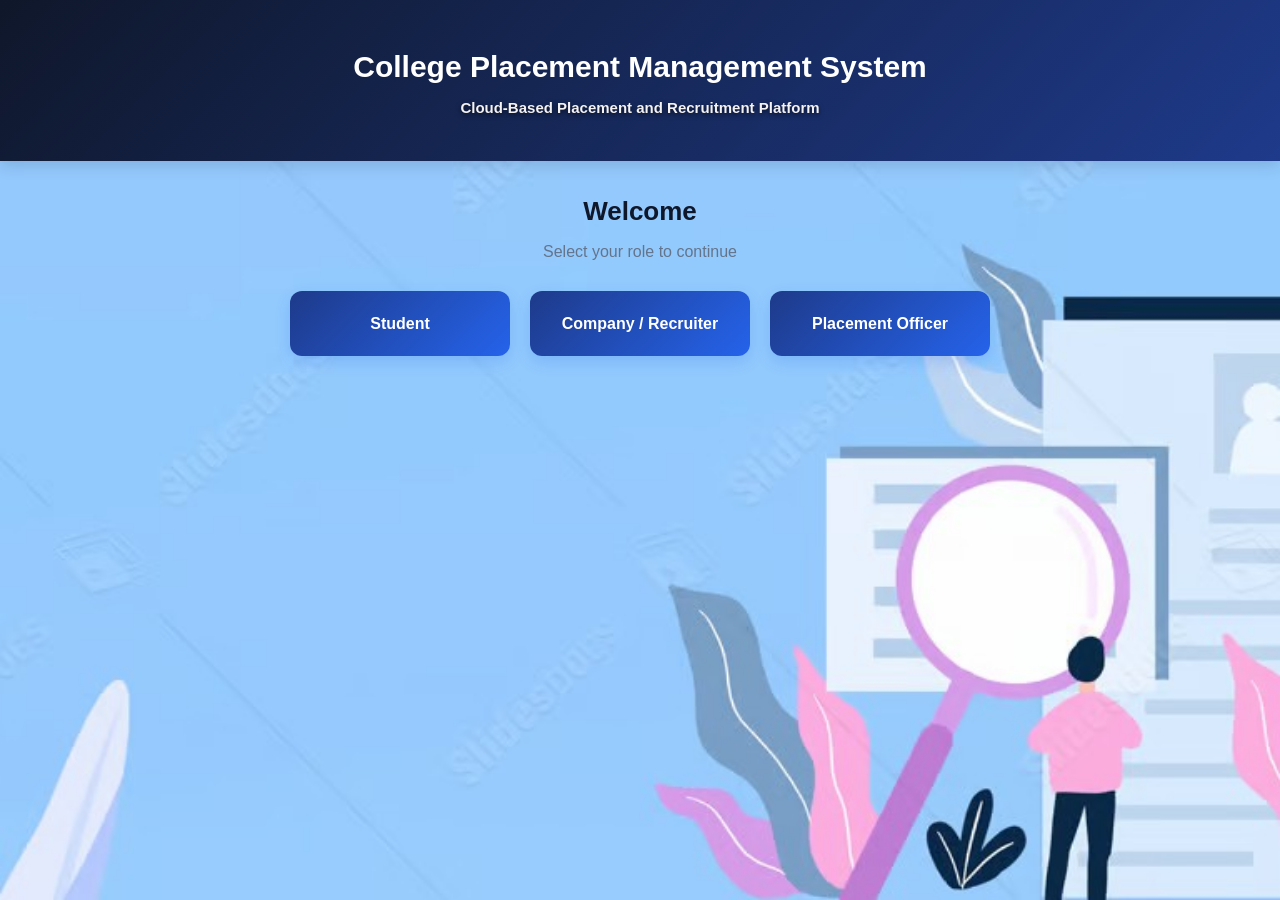
==== frontend/index.html @ e51c86cf "Initial commit - College Placement Management System" ====
<!DOCTYPE html>
<html lang="en">
<head>
    <meta charset="UTF-8">
    <meta name="viewport" content="width=device-width, initial-scale=1.0">
    <title>College Placement Management System</title>
    <link rel="stylesheet" href="css/style.css">
</head>

<body class="home-page">

    <header>
        <h1>College Placement Management System</h1>
        <p style="color: rgb(245, 242, 242); font-weight: 600; text-shadow: 0 2px 5px rgba(0,0,0,0.6);">Cloud-Based Placement and Recruitment Platform</p>
    </header>

    <main>
         
        <h2>Welcome</h2>
        <p>Select your role to continue</p>

        <div class="roles">
            <button onclick="selectRole('student')">Student</button>

            <button onclick="selectRole('company')">
                Company / Recruiter
            </button>

            <button onclick="selectRole('admin')">
                Placement Officer
            </button>
        </div>

        <div id="message"></div>
        
    </main>

    <script src="js/script.js"></script>
</body>
</html>
---- frontend/css/style.css ----
body {
    font-family: Arial, sans-serif;
    margin: 0;
    text-align: center;
}

header {
    padding: 30px;
}

main {
    margin-top: 50px;
}

.roles {
    display: flex;
    justify-content: center;
    gap: 20px;
    margin-top: 30px;
}

button {
    padding: 15px 25px;
    font-size: 16px;
    cursor: pointer;
}
.dashboard {
    display: grid;
    grid-template-columns: repeat(3, 1fr);
    gap: 20px;
    margin-top: 30px;
}

.card {
    padding: 20px;
    border-radius: 10px;
    background: white;
    box-shadow: 0 2px 8px rgba(0, 0, 0, 0.1);
}

.card h3 {
    margin-top: 0;
}

.card button {
    margin-top: 10px;
}

body {
    background: linear-gradient(135deg, #e0f2fe, #ede9fe);
}

header {
    background: linear-gradient(135deg, #4f46e5, #7c3aed);
    color: white;
}

.dashboard .card:nth-child(1) {
    border-top: 5px solid #3b82f6;
}

.dashboard .card:nth-child(2) {
    border-top: 5px solid #10b981;
}

.dashboard .card:nth-child(3) {
    border-top: 5px solid #f59e0b;
}

.dashboard .card:nth-child(4) {
    border-top: 5px solid #ec4899;
}

.dashboard .card:nth-child(5) {
    border-top: 5px solid #8b5cf6;
}

.card {
    transition: transform 0.2s, box-shadow 0.2s;
}

.card:hover {
    transform: translateY(-5px);
    box-shadow: 0 8px 20px rgba(0, 0, 0, 0.15);
}

.card button {
    background: #4f46e5;
    color: white;
    border: none;
    padding: 10px 18px;
    border-radius: 6px;
    cursor: pointer;
}

.card button:hover {
    background: #3730a3;
}
.profile-box {
    margin-top: 25px;
    padding: 25px;
    background: white;
    border-radius: 12px;
    box-shadow: 0 4px 15px rgba(0, 0, 0, 0.12);
    border-left: 6px solid #3b82f6;
}

.profile-box h2 {
    color: #4f46e5;
    margin-top: 0;
}

.profile-box p {
    font-size: 16px;
    margin: 12px 0;
}
.job-box {
    margin-top: 25px;
    padding: 25px;
    background: white;
    border-radius: 12px;
    box-shadow: 0 4px 15px rgba(0, 0, 0, 0.12);
    border-left: 6px solid #10b981;
}

.job-box h2 {
    color: #059669;
    margin-top: 0;
}

.job-card {
    padding: 18px;
    margin-top: 15px;
    border-radius: 10px;
    background: #f0fdf4;
    border: 1px solid #bbf7d0;
}

.job-card h3 {
    color: #047857;
    margin-top: 0;
}

.job-card p {
    margin: 8px 0;
}
.application-box {
    margin-top: 25px;
    padding: 25px;
    background: white;
    border-radius: 12px;
    box-shadow: 0 4px 15px rgba(0, 0, 0, 0.12);
    border-left: 6px solid #f59e0b;
}

.application-box h2 {
    color: #d97706;
    margin-top: 0;
}

.application-box pre {
    font-family: Arial, sans-serif;
    font-size: 16px;
    line-height: 1.7;
    white-space: pre-wrap;
}
.interview-box {
    margin-top: 25px;
    padding: 25px;
    background: white;
    border-radius: 12px;
    box-shadow: 0 4px 15px rgba(0, 0, 0, 0.12);
    border-left: 6px solid #ec4899;
}

.interview-box h2 {
    color: #db2777;
    margin-top: 0;
}

.interview-box pre {
    font-family: Arial, sans-serif;
    font-size: 16px;
    line-height: 1.7;
    white-space: pre-wrap;
}
.placement-box {
    margin-top: 25px;
    padding: 25px;
    background: white;
    border-radius: 12px;
    box-shadow: 0 4px 15px rgba(0, 0, 0, 0.12);
    border-left: 6px solid #8b5cf6;
}

.placement-box h2 {
    color: #7c3aed;
    margin-top: 0;
}

.placement-box pre {
    font-family: Arial, sans-serif;
    font-size: 16px;
    line-height: 1.7;
    white-space: pre-wrap;
}
.application-card {
    margin-top: 15px;
    padding: 20px;
    background: #fffbeb;
    border: 1px solid #fde68a;
    border-radius: 10px;
    transition: transform 0.2s, box-shadow 0.2s;
}

.application-card:hover {
    transform: translateY(-3px);
    box-shadow: 0 5px 15px rgba(0, 0, 0, 0.12);
}

.application-card h3 {
    margin-top: 0;
    color: #b45309;
}

.application-card p {
    margin: 8px 0;
}

.application-card .status {
    display: inline-block;
    padding: 5px 12px;
    border-radius: 20px;
    background: #10b981;
    color: white;
    font-weight: bold;
}
.interview-card {
    margin-top: 15px;
    padding: 20px;
    background: #fdf2f8;
    border: 1px solid #f9a8d4;
    border-radius: 10px;
    transition: transform 0.2s, box-shadow 0.2s;
}

.interview-card:hover {
    transform: translateY(-3px);
    box-shadow: 0 5px 15px rgba(0, 0, 0, 0.12);
}

.interview-card h3 {
    margin-top: 0;
    color: #be185d;
}

.interview-card p {
    margin: 8px 0;
}

.interview-card .interview-result {
    display: inline-block;
    padding: 5px 12px;
    border-radius: 20px;
    background: #10b981;
    color: white;
    font-weight: bold;
}

.placement-card {
    margin-top: 15px;
    padding: 20px;
    background: #f5f3ff;
    border: 1px solid #ddd6fe;
    border-radius: 10px;
    transition: transform 0.2s, box-shadow 0.2s;
}

.placement-card:hover {
    transform: translateY(-3px);
    box-shadow: 0 5px 15px rgba(0, 0, 0, 0.12);
}

.placement-card h3 {
    margin-top: 0;
    color: #6d28d9;
}

.placement-card p {
    margin: 8px 0;
}

.company-profile-box {
margin-top: 25px;
padding: 25px;
background: white;
border-radius: 12px;
box-shadow: 0 4px 15px rgba(0, 0, 0, 0.12);
border-left: 6px solid #3b82f6;
}

.company-profile-box h2 {
color: #2563eb;
margin-top: 0;
}

.company-profile-box p {
font-size: 16px;
margin: 12px 0;
}

.company-form-box {
margin-top: 25px;
padding: 25px;
background: white;
border-radius: 12px;
box-shadow: 0 4px 15px rgba(0, 0, 0, 0.12);
border-left: 6px solid #10b981;
}

.company-form-box h2 {
color: #059669;
margin-top: 0;
}

.company-form-box form {
display: flex;
flex-direction: column;
gap: 15px;
}

.company-form-box input {
padding: 12px;
border: 1px solid #d1d5db;
border-radius: 6px;
font-size: 15px;
}

.company-form-box button {
width: fit-content;
background: #059669;
color: white;
border: none;
padding: 11px 20px;
border-radius: 6px;
cursor: pointer;
}

.company-form-box button:hover {
background: #047857;
}

.company-jobs-box {
margin-top: 25px;
padding: 25px;
background: white;
border-radius: 12px;
box-shadow: 0 4px 15px rgba(0, 0, 0, 0.12);
border-left: 6px solid #10b981;
}

.company-jobs-box h2 {
color: #059669;
margin-top: 0;
}

.company-job-card {
margin-top: 15px;
padding: 20px;
background: #f0fdf4;
border: 1px solid #bbf7d0;
border-radius: 10px;
transition: transform 0.2s, box-shadow 0.2s;
}

.company-job-card:hover {
transform: translateY(-3px);
box-shadow: 0 5px 15px rgba(0, 0, 0, 0.12);
}

.company-job-card h3 {
margin-top: 0;
color: #047857;
}

.company-job-card p {
margin: 8px 0;
}

.company-applications-box {
margin-top: 25px;
padding: 25px;
background: white;
border-radius: 12px;
box-shadow: 0 4px 15px rgba(0, 0, 0, 0.12);
border-left: 6px solid #f59e0b;
}

.company-applications-box h2 {
color: #d97706;
margin-top: 0;
}

.company-application-card {
margin-top: 15px;
padding: 20px;
background: #fffbeb;
border: 1px solid #fde68a;
border-radius: 10px;
transition: transform 0.2s, box-shadow 0.2s;
}

.company-application-card:hover {
transform: translateY(-3px);
box-shadow: 0 5px 15px rgba(0, 0, 0, 0.12);
}

.company-application-card h3 {
margin-top: 0;
color: #b45309;
}

.company-application-card p {
margin: 8px 0;
}

.company-status {
display: inline-block;
padding: 5px 12px;
border-radius: 20px;
background: #10b981;
color: white;
font-weight: bold;
}

.company-interviews-box {
margin-top: 25px;
padding: 25px;
background: white;
border-radius: 12px;
box-shadow: 0 4px 15px rgba(0, 0, 0, 0.12);
border-left: 6px solid #ec4899;
}

.company-interviews-box h2 {
color: #db2777;
margin-top: 0;
}

.company-interview-card {
margin-top: 15px;
padding: 20px;
background: #fdf2f8;
border: 1px solid #f9a8d4;
border-radius: 10px;
transition: transform 0.2s, box-shadow 0.2s;
}

.company-interview-card:hover {
transform: translateY(-3px);
box-shadow: 0 5px 15px rgba(0, 0, 0, 0.12);
}

.company-interview-card h3 {
margin-top: 0;
color: #be185d;
}

.company-interview-card p {
margin: 8px 0;
}

.company-interview-result {
display: inline-block;
padding: 5px 12px;
border-radius: 20px;
background: #10b981;
color: white;
font-weight: bold;
}
.job-card button {
    margin-top: 12px;
    background: #059669;
    color: white;
    border: none;
    padding: 10px 18px;
    border-radius: 6px;
    cursor: pointer;
    font-size: 14px;
}

.job-card button:hover {
    background: #047857;
}
.application-actions {
    margin-top: 15px;
    display: flex;
    gap: 10px;
}

.application-actions button {
    border: none;
    padding: 10px 16px;
    border-radius: 6px;
    cursor: pointer;
    font-size: 14px;
}

.application-actions button:first-child {
    background: #059669;
    color: white;
}

.application-actions button:last-child {
    background: #dc2626;
    color: white;
}

.application-actions button:hover {
    opacity: 0.85;
}



.admin-box {
    margin-top: 30px;
    padding: 25px;
    background: #f8fafc;
    border-radius: 10px;
    border: 1px solid #e2e8f0;
}

.admin-box h2 {
    margin-bottom: 20px;
}

.admin-card {
    background: white;
    padding: 20px;
    margin-bottom: 15px;
    border-radius: 8px;
    border: 1px solid #e2e8f0;
    box-shadow: 0 2px 6px rgba(0, 0, 0, 0.08);
}

.admin-card h3 {
    margin-bottom: 12px;
}

.admin-card p {
    margin: 6px 0;
}

.admin-card strong {
    font-weight: 600;
}

.admin-box button {
    margin-top: 10px;
    padding: 10px 16px;
    border: none;
    border-radius: 6px;
    cursor: pointer;
}

.admin-box button:hover {
    opacity: 0.85;
}


/* =========================================================
   PROFESSIONAL PLACEMENT DASHBOARD STYLING
   Styling only - no functionality changes
   ========================================================= */

/* Dashboard page background */

body {
    background: #f4f7fb;
}


/* Header */

header {
    background: linear-gradient(135deg, #0f172a, #1e3a8a);
    color: white;
    padding: 30px 20px;
    box-shadow: 0 4px 15px rgba(15, 23, 42, 0.15);
}

header h1 {
    margin-bottom: 8px;
    font-size: 30px;
    font-weight: 700;
}

header p {
    color: #dbeafe;
    font-size: 15px;
}


/* Main dashboard area */

main {
    max-width: 1200px;
    margin: 35px auto;
    padding: 0 25px;
}

main h2 {
    color: #0f172a;
    font-size: 25px;
    margin-bottom: 8px;
}

main > p {
    color: #64748b;
    margin-bottom: 25px;
}


/* Dashboard cards */

.dashboard {
    display: grid;
    grid-template-columns: repeat(3, 1fr);
    gap: 22px;
    margin-top: 30px;
}

.card {
    background: white;
    border: 1px solid #e2e8f0;
    border-radius: 14px;
    padding: 25px;
    min-height: 160px;
    box-shadow: 0 4px 12px rgba(15, 23, 42, 0.06);
    transition: all 0.25s ease;
}

.card:hover {
    transform: translateY(-4px);
    box-shadow: 0 10px 25px rgba(15, 23, 42, 0.12);
    border-color: #93c5fd;
}

.card h3 {
    color: #1e3a8a;
    font-size: 20px;
    margin-bottom: 10px;
}

.card p {
    color: #64748b;
    line-height: 1.6;
}


/* Dashboard buttons */

.card button,
.admin-box button {
    background: #2563eb;
    color: white;
    border: none;
    padding: 11px 18px;
    border-radius: 8px;
    font-size: 14px;
    font-weight: 600;
    cursor: pointer;
    transition: all 0.2s ease;
}

.card button:hover,
.admin-box button:hover {
    background: #1d4ed8;
    transform: translateY(-1px);
}


/* Admin / Placement Officer sections */

.admin-box {
    margin-top: 30px;
    padding: 28px;
    background: #ffffff;
    border-radius: 14px;
    border: 1px solid #dbe4f0;
    box-shadow: 0 5px 18px rgba(15, 23, 42, 0.07);
}

.admin-box h2 {
    color: #0f172a;
    font-size: 24px;
    margin-bottom: 22px;
    padding-bottom: 12px;
    border-bottom: 2px solid #e2e8f0;
}


/* Admin cards */

.admin-card {
    background: #f8fafc;
    padding: 22px;
    margin-bottom: 16px;
    border-radius: 12px;
    border: 1px solid #e2e8f0;
    box-shadow: 0 3px 10px rgba(15, 23, 42, 0.05);
    transition: all 0.2s ease;
}

.admin-card:hover {
    background: #ffffff;
    border-color: #93c5fd;
    box-shadow: 0 7px 18px rgba(15, 23, 42, 0.09);
    transform: translateY(-2px);
}

.admin-card h3 {
    color: #1e40af;
    font-size: 18px;
    margin-bottom: 14px;
}

.admin-card p {
    color: #475569;
    margin: 8px 0;
    line-height: 1.5;
}

.admin-card strong {
    color: #0f172a;
}


/* Student / Company information cards */

.profile-card,
.job-card,
.application-card,
.interview-card,
.placement-card {
    background: white;
    border: 1px solid #e2e8f0;
    border-radius: 14px;
    padding: 24px;
    margin-bottom: 18px;
    box-shadow: 0 4px 12px rgba(15, 23, 42, 0.06);
    transition: all 0.2s ease;
}

.profile-card:hover,
.job-card:hover,
.application-card:hover,
.interview-card:hover,
.placement-card:hover {
    border-color: #93c5fd;
    box-shadow: 0 8px 20px rgba(15, 23, 42, 0.1);
}


/* Job titles */

.job-card h3 {
    color: #1e3a8a;
    font-size: 21px;
    margin-bottom: 12px;
}


/* Status styling */

.status {
    display: inline-block;
    padding: 6px 12px;
    border-radius: 20px;
    font-size: 12px;
    font-weight: 700;
    letter-spacing: 0.3px;
}


/* Applied */

.status-applied {
    background: #dbeafe;
    color: #1d4ed8;
}


/* Shortlisted */

.status-shortlisted {
    background: #dcfce7;
    color: #15803d;
}


/* Rejected */

.status-rejected {
    background: #fee2e2;
    color: #b91c1c;
}


/* Passed */

.status-passed {
    background: #dcfce7;
    color: #15803d;
}


/* Pending */

.status-pending {
    background: #fef3c7;
    color: #a16207;
}


/* Buttons inside cards */

.profile-card button,
.job-card button,
.application-card button,
.interview-card button,
.placement-card button {
    background: #2563eb;
    color: white;
    border: none;
    padding: 10px 16px;
    border-radius: 8px;
    cursor: pointer;
    font-weight: 600;
    transition: 0.2s ease;
}

.profile-card button:hover,
.job-card button:hover,
.application-card button:hover,
.interview-card button:hover,
.placement-card button:hover {
    background: #1d4ed8;
}


/* Company application action buttons */

.application-actions {
    margin-top: 18px;
    display: flex;
    gap: 10px;
}

.application-actions button:first-child {
    background: #059669;
    color: white;
}

.application-actions button:first-child:hover {
    background: #047857;
}

.application-actions button:last-child {
    background: #dc2626;
    color: white;
}

.application-actions button:last-child:hover {
    background: #b91c1c;
}


/* Placement Officer emphasis */

.admin-box::before {
    content: "";
    display: block;
    height: 4px;
    width: 55px;
    background: #2563eb;
    border-radius: 5px;
    margin-bottom: 18px;
}


/* Smooth page appearance */

.card,
.admin-card,
.profile-card,
.job-card,
.application-card,
.interview-card,
.placement-card {
    animation: dashboardFade 0.35s ease;
}

@keyframes dashboardFade {
    from {
        opacity: 0;
        transform: translateY(5px);
    }

    to {
        opacity: 1;
        transform: translateY(0);
    }
}


/* Responsive dashboard */

@media (max-width: 900px) {

    .dashboard {
        grid-template-columns: repeat(2, 1fr);
    }

}

@media (max-width: 600px) {

    .dashboard {
        grid-template-columns: 1fr;
    }

    main {
        padding: 0 15px;
    }

    header h1 {
        font-size: 24px;
    }

    .admin-box {
        padding: 18px;
    }

}

/* =========================================================
   ROLE SELECTION BUTTONS - HOME PAGE
   ========================================================= */

.roles {
    display: flex;
    justify-content: center;
    align-items: center;
    gap: 20px;
    flex-wrap: wrap;
    margin-top: 30px;
}

.roles button {
    width: 220px;
    min-height: 65px;
    padding: 16px 22px;

    background: linear-gradient(135deg, #1e3a8a, #2563eb);
    color: white;

    border: none;
    border-radius: 12px;

    font-size: 16px;
    font-weight: 600;

    cursor: pointer;

    box-shadow: 0 6px 15px rgba(37, 99, 235, 0.20);

    transition:
        transform 0.2s ease,
        box-shadow 0.2s ease,
        background 0.2s ease;
}

.roles button:hover {
    background: linear-gradient(135deg, #1d4ed8, #3b82f6);
    transform: translateY(-3px);
    box-shadow: 0 10px 22px rgba(37, 99, 235, 0.28);
}

.roles button:active {
    transform: translateY(0);
}


/* Mobile */

@media (max-width: 700px) {

    .roles {
        flex-direction: column;
        gap: 15px;
    }

    .roles button {
        width: 90%;
        max-width: 320px;
    }
}

/* =========================================================
   STUDENT LOGIN - PROFESSIONAL STYLING
   ========================================================= */

#loginForm {
    width: 100%;
    max-width: 430px;
    margin: 30px auto;
    padding: 32px;

    box-sizing: border-box;

    background: #ffffff;
    border: 1px solid #e2e8f0;
    border-radius: 16px;

    box-shadow: 0 10px 30px rgba(15, 23, 42, 0.10);
}


/* Login inputs */

#loginForm input {
    display: block;
    width: 100%;
    box-sizing: border-box;

    padding: 14px 16px;
    margin-bottom: 18px;

    border: 1px solid #cbd5e1;
    border-radius: 9px;

    background: #f8fafc;
    color: #0f172a;

    font-size: 15px;

    outline: none;

    transition: all 0.2s ease;
}

#loginForm input:focus {
    background: #ffffff;
    border-color: #2563eb;

    box-shadow: 0 0 0 3px rgba(37, 99, 235, 0.12);
}


/* Login button */

#loginForm button {
    display: block;
    width: 100%;

    padding: 14px 20px;

    background: linear-gradient(135deg, #1e3a8a, #2563eb);
    color: #ffffff;

    border: none;
    border-radius: 9px;

    font-size: 16px;
    font-weight: 600;

    cursor: pointer;

    box-shadow: 0 5px 12px rgba(37, 99, 235, 0.20);

    transition: all 0.2s ease;
}

#loginForm button:hover {
    background: linear-gradient(135deg, #1d4ed8, #3b82f6);

    transform: translateY(-2px);

    box-shadow: 0 8px 18px rgba(37, 99, 235, 0.28);
}

#loginForm button:active {
    transform: translateY(0);
}


/* Login heading */

main h2 {
    color: #0f172a;
    text-align: center;
    font-size: 26px;
    margin-bottom: 10px;
}


/* Login message */

#message {
    max-width: 430px;
    margin: 15px auto;
    text-align: center;

    color: #475569;
    font-size: 14px;
}


/* Mobile */

@media (max-width: 600px) {

    #loginForm {
        width: calc(100% - 30px);
        padding: 24px;
    }

}

.home-page,
.dashboard-page {
    min-height: 100vh;
    background-size: cover;
    background-position: center;
    background-repeat: no-repeat;
    background-attachment: fixed;
}

.home-page {
    background-image: url("../images/home.jpg");
}

.dashboard-page {
    background-image: url("../images/dashboard.jpg");
}

.company-dashboard-subtitle {
    color: #f8fafc;
    font-weight: 500;
    text-shadow: 0 2px 5px rgba(0, 0, 0, 0.5);
}
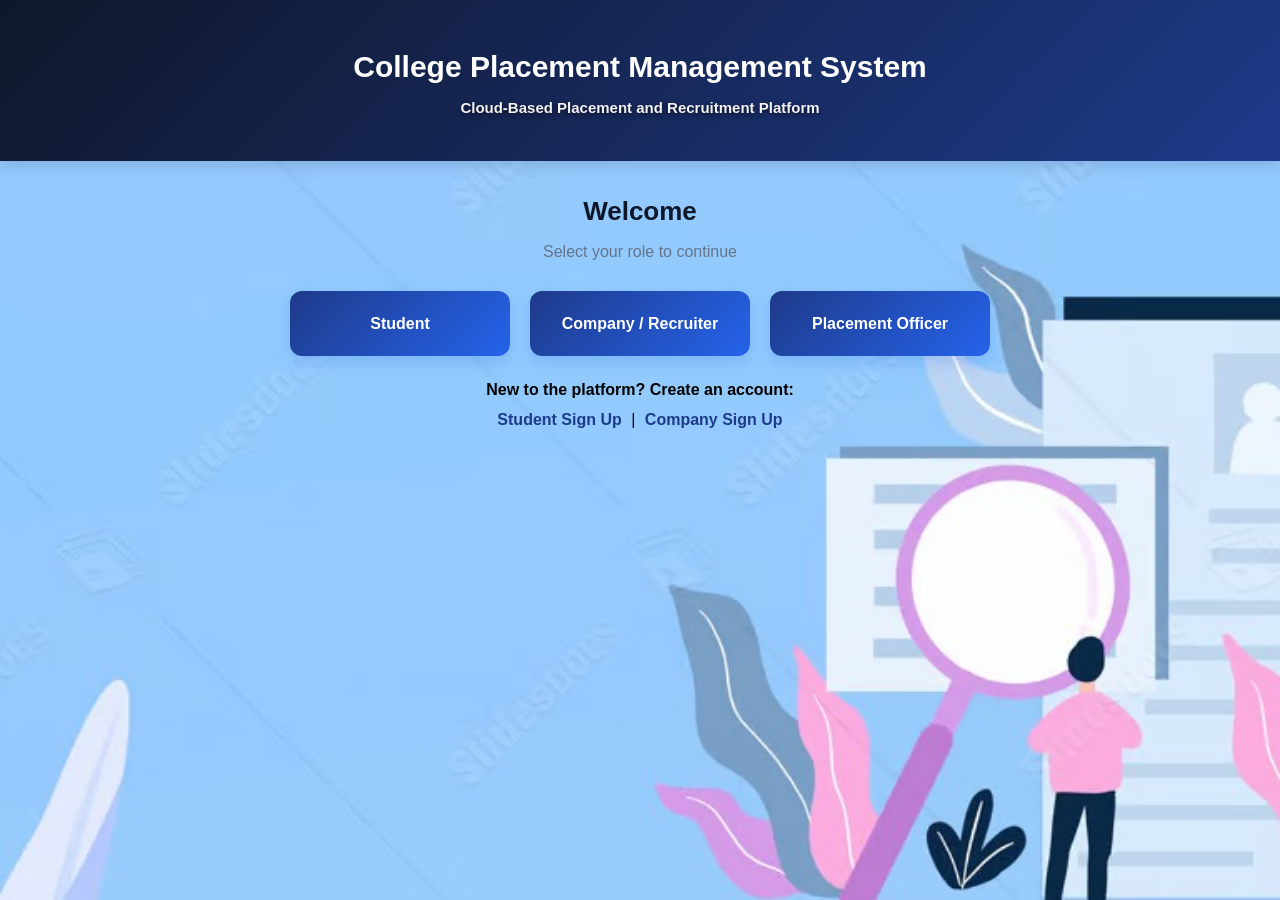
==== commit 31228094: "Add student and company signup features" ====
--- a/frontend/index.html
+++ b/frontend/index.html
@@ -32,6 +32,13 @@
         </div>
 
         <div id="message"></div>
+        <div class="signup-links">
+            <p>New to the platform? Create an account:</p>
+
+            <a href="student-signup.html">Student Sign Up</a>
+            |
+            <a href="company-signup.html">Company Sign Up</a>
+        </div>
         
     </main>
 
--- a/frontend/css/style.css
+++ b/frontend/css/style.css
@@ -1149,4 +1149,25 @@
     color: #f8fafc;
     font-weight: 500;
     text-shadow: 0 2px 5px rgba(0, 0, 0, 0.5);
+}
+
+.signup-links {
+    margin-top: 25px;
+    text-align: center;
+}
+
+.signup-links p {
+    margin-bottom: 12px;
+    font-weight: 600;
+}
+
+.signup-links a {
+    color: #1e3a8a;
+    font-weight: 600;
+    text-decoration: none;
+    margin: 0 5px;
+}
+
+.signup-links a:hover {
+    text-decoration: underline;
 }
